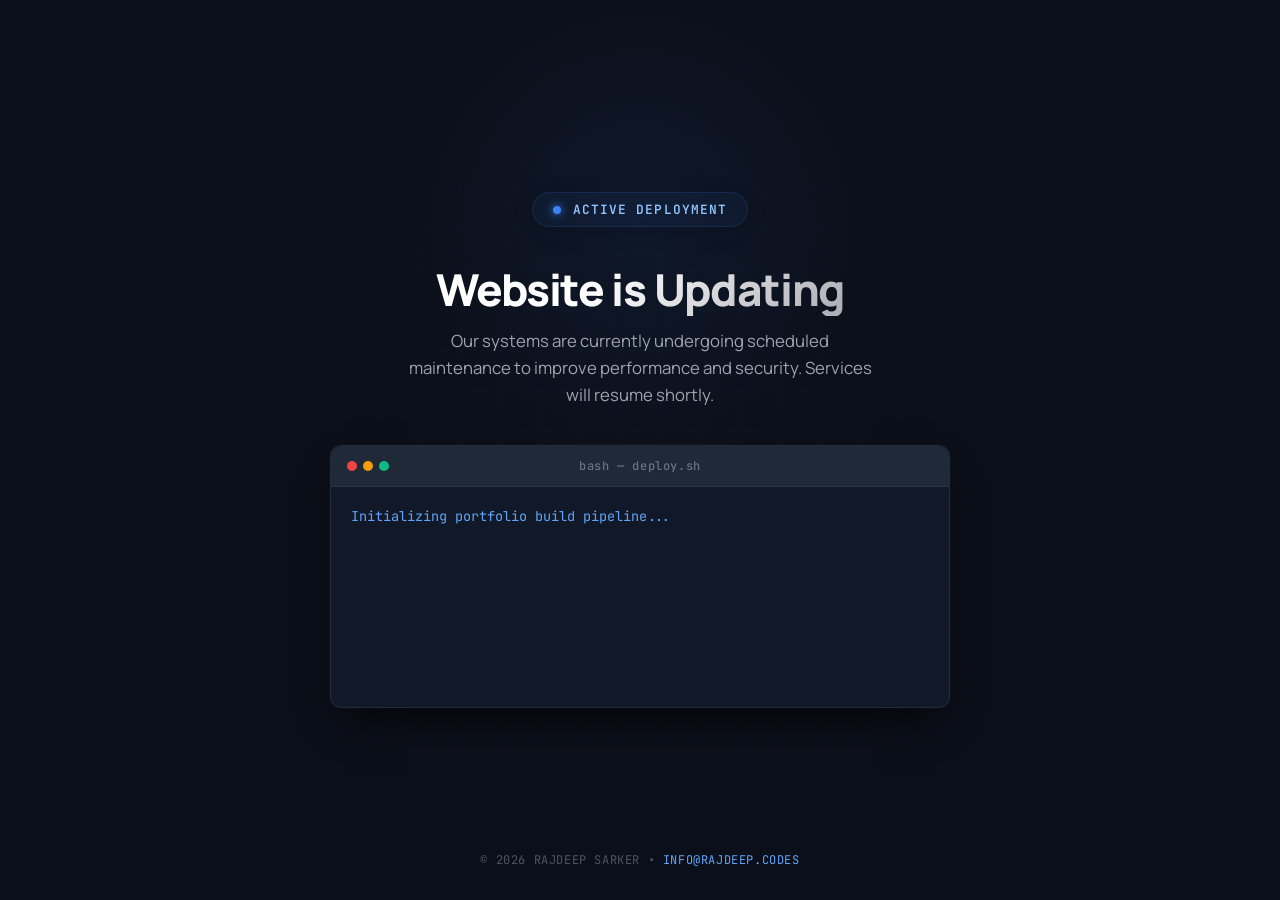
==== maintenance.html @ 2d63e9d5 "feat: implement maintenance mode page with terminal-style deployment logs and configuration files" ====
<!DOCTYPE html>
<html lang="en">
<head>
  <meta charset="UTF-8">
  <meta name="viewport" content="width=device-width, initial-scale=1.0">
  <title>Website is Updating | Rajdeep Codes</title>
  
  <!-- Google Fonts -->
  <link rel="preconnect" href="https://fonts.googleapis.com">
  <link rel="preconnect" href="https://fonts.gstatic.com" crossorigin>
  <link href="https://fonts.googleapis.com/css2?family=JetBrains+Mono:wght@400;500;700&family=Manrope:wght@400;500;600;700;800&display=swap" rel="stylesheet">
  
  <style>
    /* Reset & Base Styles */
    *, *::before, *::after {
      box-sizing: border-box;
      margin: 0;
      padding: 0;
    }
    
    body {
      background-color: #0b0f19;
      color: #f3f4f6;
      font-family: 'Manrope', sans-serif;
      min-height: 100vh;
      display: flex;
      flex-direction: column;
      align-items: center;
      justify-content: center;
      padding: 1.5rem;
      overflow: hidden;
      position: relative;
    }
    
    /* Tech Grid Overlay */
    body::before {
      content: '';
      position: absolute;
      inset: 0;
      background-image: 
        linear-gradient(rgba(59, 130, 246, 0.03) 1px, transparent 1px),
        linear-gradient(90deg, rgba(59, 130, 246, 0.03) 1px, transparent 1px);
      background-size: 40px 40px;
      background-position: center;
      mask-image: radial-gradient(circle at center, black, transparent 80%);
      -webkit-mask-image: radial-gradient(circle at center, black, transparent 80%);
      z-index: 1;
      pointer-events: none;
    }

    /* Ambient Radial Glow */
    .glow-effect {
      position: absolute;
      top: 25%;
      left: 50%;
      transform: translate(-50%, -50%);
      width: 500px;
      height: 500px;
      background: radial-gradient(circle, rgba(59, 130, 246, 0.08) 0%, transparent 70%);
      z-index: 1;
      pointer-events: none;
    }

    /* Layout Wrapper */
    .container {
      position: relative;
      z-index: 2;
      max-width: 620px;
      width: 100%;
      text-align: center;
      display: flex;
      flex-direction: column;
      align-items: center;
      gap: 2.25rem;
    }

    /* Glowing Status Badge */
    .status-badge {
      display: inline-flex;
      align-items: center;
      gap: 0.75rem;
      background: rgba(59, 130, 246, 0.06);
      border: 1px solid rgba(59, 130, 246, 0.15);
      padding: 0.5rem 1.25rem;
      border-radius: 9999px;
      backdrop-filter: blur(8px);
      box-shadow: 0 4px 20px rgba(0, 0, 0, 0.2);
    }

    .status-pulse {
      width: 8px;
      height: 8px;
      background-color: #3b82f6;
      border-radius: 50%;
      position: relative;
      box-shadow: 0 0 10px #3b82f6;
    }

    .status-pulse::after {
      content: '';
      position: absolute;
      inset: -4px;
      border-radius: 50%;
      border: 2px solid #3b82f6;
      animation: pulse-ring 2s cubic-bezier(0.4, 0, 0.6, 1) infinite;
      opacity: 0;
    }

    @keyframes pulse-ring {
      0% {
        transform: scale(0.8);
        opacity: 0.8;
      }
      100% {
        transform: scale(2.2);
        opacity: 0;
      }
    }

    .status-text {
      font-size: 0.8rem;
      font-weight: 600;
      letter-spacing: 0.08em;
      text-transform: uppercase;
      color: #93c5fd;
      font-family: 'JetBrains Mono', monospace;
    }

    /* Headings */
    h1 {
      font-size: 2.75rem;
      font-weight: 800;
      letter-spacing: -0.03em;
      line-height: 1.2;
      background: linear-gradient(135deg, #ffffff 40%, #a1a1aa 100%);
      -webkit-background-clip: text;
      -webkit-text-fill-color: transparent;
      margin-bottom: 0.75rem;
    }

    p {
      color: #9ca3af;
      font-size: 1.05rem;
      line-height: 1.6;
      max-width: 480px;
      margin: 0 auto;
    }

    /* Interactive Terminal Box */
    .terminal {
      background-color: #111827;
      border: 1px solid rgba(255, 255, 255, 0.08);
      border-radius: 12px;
      width: 100%;
      text-align: left;
      font-family: 'JetBrains Mono', monospace;
      font-size: 0.85rem;
      box-shadow: 
        0 20px 40px -15px rgba(0, 0, 0, 0.8),
        0 0 0 1px rgba(255, 255, 255, 0.02);
      overflow: hidden;
    }

    .terminal-header {
      background-color: #1f2937;
      padding: 0.75rem 1rem;
      display: flex;
      align-items: center;
      justify-content: space-between;
      border-bottom: 1px solid rgba(255, 255, 255, 0.05);
    }

    .terminal-controls {
      display: flex;
      gap: 6px;
    }

    .control-dot {
      width: 10px;
      height: 10px;
      border-radius: 50%;
    }

    .dot-close { background-color: #ef4444; }
    .dot-minimize { background-color: #f59e0b; }
    .dot-expand { background-color: #10b981; }

    .terminal-title {
      color: #6b7280;
      font-size: 0.75rem;
      font-weight: 500;
      letter-spacing: 0.05em;
    }

    .terminal-body {
      padding: 1.25rem;
      height: 220px;
      overflow-y: auto;
      display: flex;
      flex-direction: column;
      gap: 0.6rem;
      scrollbar-width: thin;
      scrollbar-color: rgba(255, 255, 255, 0.1) transparent;
    }

    .terminal-body::-webkit-scrollbar {
      width: 4px;
    }

    .terminal-body::-webkit-scrollbar-thumb {
      background: rgba(255, 255, 255, 0.1);
      border-radius: 2px;
    }

    .line {
      display: flex;
      align-items: flex-start;
      gap: 0.5rem;
      min-height: 1.25rem;
      flex-shrink: 0; /* Critical Fix: Prevents layout engines from shrinking lines to 0 height and overlapping */
    }

    .prompt {
      color: #60a5fa;
      user-select: none;
      font-weight: bold;
    }

    .content {
      white-space: pre-wrap;
      word-break: break-all;
    }

    .cursor {
      display: inline-block;
      width: 8px;
      height: 15px;
      background-color: #34d399;
      margin-left: 2px;
      vertical-align: middle;
      animation: blink 1s step-end infinite;
    }

    @keyframes blink {
      from, to { background-color: transparent }
      50% { background-color: #34d399 }
    }

    /* Minimalist Footer */
    footer {
      position: absolute;
      bottom: 2rem;
      left: 50%;
      transform: translateX(-50%);
      z-index: 2;
      font-size: 0.75rem;
      color: #4b5563;
      letter-spacing: 0.05em;
      text-transform: uppercase;
      font-family: 'JetBrains Mono', monospace;
    }

    footer a {
      color: #60a5fa;
      text-decoration: none;
      transition: color 0.2s ease;
    }

    footer a:hover {
      color: #93c5fd;
    }
  </style>
</head>
<body>

  <div class="glow-effect"></div>

  <div class="container">
    <!-- Pulsing Status Badge -->
    <div class="status-badge">
      <span class="status-pulse"></span>
      <span class="status-text">Active Deployment</span>
    </div>

    <!-- Message Header -->
    <div>
      <h1>Website is Updating</h1>
      <p>Our systems are currently undergoing scheduled maintenance to improve performance and security. Services will resume shortly.</p>
    </div>

    <!-- Console Terminal -->
    <div class="terminal">
      <div class="terminal-header">
        <div class="terminal-controls">
          <span class="control-dot dot-close"></span>
          <span class="control-dot dot-minimize"></span>
          <span class="control-dot dot-expand"></span>
        </div>
        <span class="terminal-title">bash — deploy.sh</span>
        <div style="width: 42px;"></div> <!-- Horizontal layout balancer -->
      </div>
      <div class="terminal-body" id="terminal-output">
        <!-- Logs dynamically injected by JavaScript -->
      </div>
    </div>
  </div>

  <footer>
    &copy; 2026 Rajdeep Sarker &bull; <a href="mailto:info@rajdeep.codes">info@rajdeep.codes</a>
  </footer>

  <script>
    const initialLogs = [
      { text: "Initializing portfolio build pipeline...", delay: 400, type: "system" },
      { text: "Connecting to repository: github.com/rajdeep201090/portfolio...", delay: 600, type: "system" },
      { text: "git pull origin main", delay: 300, type: "command" },
      { text: "Updating c12b9a4..8f7b2c1\nFast-forward\n data/portfolio.json           | 42 ++++++++++++++--\n src/components/Projects.tsx    | 18 +++++--\n src/components/Experience.tsx  | 14 +++++-\n 3 files changed, 65 insertions(+), 9 deletions(-)", delay: 800, type: "output" },
      { text: "Updating layout modules, project assets, and showcase profiles...", delay: 500, type: "system" },
      { text: "npm run build", delay: 300, type: "command" },
      { text: "> rajdeep-portfolio@3.0.0 build\n> vite build\n\nvite v5.2.11 building for production...\ntransform... [OK]\nrendering chunks... [OK]\n\ndist/index.html                     4.85 kB\ndist/assets/index-D78a9c.js        142.10 kB │ gzip:  42.50 kB\ndist/assets/index-B1a9c3.css        18.45 kB │ gzip:   5.12 kB\n\n✓ Built portfolio successfully in 1.48s", delay: 1800, type: "output" },
      { text: "Syncing static files to CDN gateway...", delay: 500, type: "system" },
      { text: "aws s3 sync dist/ s3://rajdeep.codes --delete", delay: 300, type: "command" },
      { text: "upload: dist/index.html to s3://rajdeep.codes/index.html\nupload: dist/assets/index-D78a9c.js to s3://rajdeep.codes/assets/index-D78a9c.js\nSync complete. Clearing regional caches...", delay: 1200, type: "output" },
      { text: "aws cloudfront create-invalidation --distribution-id E3P... --paths \"/*\"", delay: 300, type: "command" },
      { text: "Invalidation ID: I3K8A1J9B2C3D4\nStatus: Completed", delay: 700, type: "output" },
      { text: "Performing system verification checks...", delay: 1000, type: "system" },
      { text: "Status: 200 OK | Portfolio is live at https://rajdeep.codes/", delay: 600, type: "success" },
      { text: "Entering maintenance standby mode...", delay: 400, type: "system" }
    ];

    const standbyLogs = [
      { text: "UPDATING: Checking visitor inbox & contact form queue...", type: "system" },
      { text: "HEALTH: Contact database verified. 0 pending notifications. [OK]", type: "success" },
      { text: "SYSTEM: Resource usage - CPU: 1.8% | Memory: 22.4% | Temp: 37°C", type: "output" },
      { text: "UPDATING: Scanning portfolio performance benchmarks...", type: "system" },
      { text: "HEALTH: Pagespeed Index: 99/100 | LCP: 0.8s", type: "success" },
      { text: "UPDATING: Running security checks on mail api integration...", type: "system" },
      { text: "curl -s -o /dev/null -w \"%{http_code}\" https://api.rajdeep.codes/health", type: "command" },
      { text: "200", type: "output" },
      { text: "HEALTH: Mail gateway check: 200 OK [Healthy]", type: "success" },
      { text: "UPDATING: Synchronizing project repository lists with GitHub API...", type: "system" },
      { text: "Updated cache for 14 public repositories.", type: "output" },
      { text: "INFO: System lock active. Awaiting administrative release.", type: "system" }
    ];

    const terminalContainer = document.getElementById("terminal-output");

    const wait = (ms) => new Promise(resolve => setTimeout(resolve, ms));

    function getTimestamp() {
      const now = new Date();
      return now.toTimeString().split(' ')[0]; // Returns HH:MM:SS format
    }

    async function printLine(log) {
      // Split by newlines so each line gets its own unique flexbox container row (prevents rendering engine layout bugs)
      const textLines = log.text.split("\n");
      
      for (let i = 0; i < textLines.length; i++) {
        const textSegment = textLines[i];
        const row = document.createElement("div");
        row.className = "line";
        
        // Draw the prompt '$' only on the first line of a command entry
        if (log.type === "command" && i === 0) {
          const prompt = document.createElement("span");
          prompt.className = "prompt";
          prompt.textContent = "$";
          row.appendChild(prompt);
        } else if (log.type === "command") {
          // Indent command lines that wrap or represent outputs
          const space = document.createElement("span");
          space.className = "prompt";
          space.textContent = " ";
          row.appendChild(space);
        }

        const textBody = document.createElement("span");
        textBody.className = "content";
        
        // Apply coloring based on message type
        if (log.type === "command") {
          textBody.style.color = "#34d399";
        } else if (log.type === "success") {
          textBody.style.color = "#4ade80";
          textBody.style.fontWeight = "bold";
        } else if (log.type === "system") {
          textBody.style.color = "#60a5fa";
        } else {
          textBody.style.color = "#9ca3af";
        }
        
        row.appendChild(textBody);
        terminalContainer.appendChild(row);
        terminalContainer.scrollTop = terminalContainer.scrollHeight;

        if (log.type === "command" && i === 0) {
          const cursor = document.createElement("span");
          cursor.className = "cursor";
          row.appendChild(cursor);
          
          for (let char of textSegment) {
            textBody.textContent += char;
            await wait(25 + Math.random() * 20);
          }
          await wait(150);
          cursor.remove();
        } else {
          if (log.delay && i === 0) {
            await wait(log.delay);
          }
          textBody.textContent = textSegment;
        }
        await wait(50);
      }
    }

    async function streamLogs() {
      terminalContainer.innerHTML = "";
      
      // 1. Initial build sequences (run once)
      for (const log of initialLogs) {
        await printLine(log);
        await wait(250);
      }

      // 2. Loop continuous system standby & updating checks indefinitely
      let index = 0;
      while (true) {
        const log = standbyLogs[index % standbyLogs.length];
        
        const timestampedLog = {
          text: `[${getTimestamp()}] ${log.text}`,
          type: log.type,
          delay: log.delay || 0
        };
        
        await printLine(timestampedLog);
        index++;
        
        // Wait random time between 2 to 4.5 seconds for next live updates
        await wait(2000 + Math.random() * 2500);
      }
    }

    // Trigger main loop
    streamLogs();
  </script>
</body>
</html>
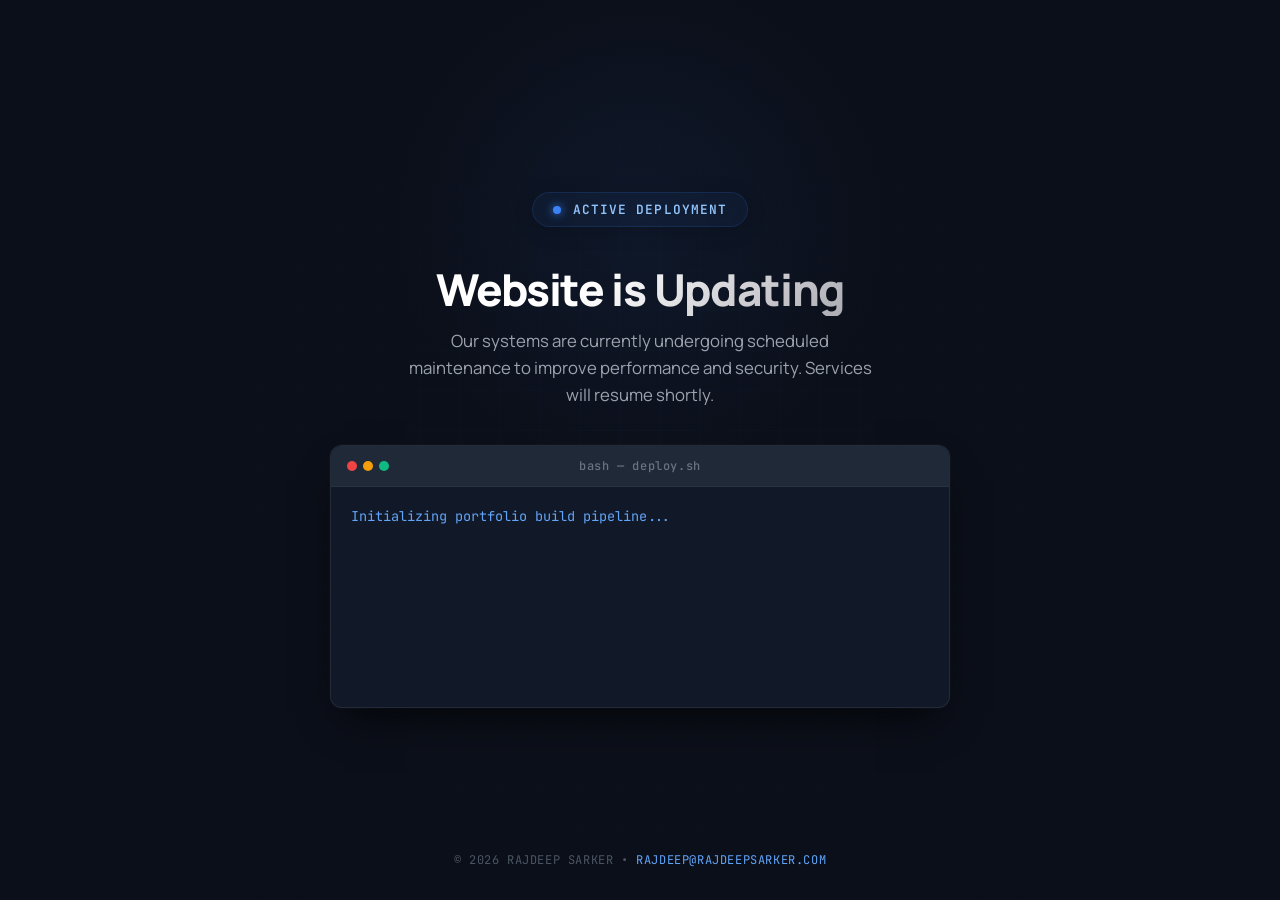
==== commit 998afd6b: "chore: update domain name to rajdeepsarker.com and refresh associated contact email address" ====
--- a/maintenance.html
+++ b/maintenance.html
@@ -3,7 +3,7 @@
 <head>
   <meta charset="UTF-8">
   <meta name="viewport" content="width=device-width, initial-scale=1.0">
-  <title>Website is Updating | Rajdeep Codes</title>
+  <title>Website is Updating | Rajdeep Sarker</title>
   
   <!-- Google Fonts -->
   <link rel="preconnect" href="https://fonts.googleapis.com">
@@ -306,7 +306,7 @@
   </div>
 
   <footer>
-    &copy; 2026 Rajdeep Sarker &bull; <a href="mailto:info@rajdeep.codes">info@rajdeep.codes</a>
+    &copy; 2026 Rajdeep Sarker &bull; <a href="mailto:rajdeep@rajdeepsarker.com">rajdeep@rajdeepsarker.com</a>
   </footer>
 
   <script>
@@ -319,12 +319,12 @@
       { text: "npm run build", delay: 300, type: "command" },
       { text: "> rajdeep-portfolio@3.0.0 build\n> vite build\n\nvite v5.2.11 building for production...\ntransform... [OK]\nrendering chunks... [OK]\n\ndist/index.html                     4.85 kB\ndist/assets/index-D78a9c.js        142.10 kB │ gzip:  42.50 kB\ndist/assets/index-B1a9c3.css        18.45 kB │ gzip:   5.12 kB\n\n✓ Built portfolio successfully in 1.48s", delay: 1800, type: "output" },
       { text: "Syncing static files to CDN gateway...", delay: 500, type: "system" },
-      { text: "aws s3 sync dist/ s3://rajdeep.codes --delete", delay: 300, type: "command" },
-      { text: "upload: dist/index.html to s3://rajdeep.codes/index.html\nupload: dist/assets/index-D78a9c.js to s3://rajdeep.codes/assets/index-D78a9c.js\nSync complete. Clearing regional caches...", delay: 1200, type: "output" },
+      { text: "aws s3 sync dist/ s3://rajdeepsarker.com --delete", delay: 300, type: "command" },
+      { text: "upload: dist/index.html to s3://rajdeepsarker.com/index.html\nupload: dist/assets/index-D78a9c.js to s3://rajdeepsarker.com/assets/index-D78a9c.js\nSync complete. Clearing regional caches...", delay: 1200, type: "output" },
       { text: "aws cloudfront create-invalidation --distribution-id E3P... --paths \"/*\"", delay: 300, type: "command" },
       { text: "Invalidation ID: I3K8A1J9B2C3D4\nStatus: Completed", delay: 700, type: "output" },
       { text: "Performing system verification checks...", delay: 1000, type: "system" },
-      { text: "Status: 200 OK | Portfolio is live at https://rajdeep.codes/", delay: 600, type: "success" },
+      { text: "Status: 200 OK | Portfolio is live at https://rajdeepsarker.com/", delay: 600, type: "success" },
       { text: "Entering maintenance standby mode...", delay: 400, type: "system" }
     ];
 
@@ -335,7 +335,7 @@
       { text: "UPDATING: Scanning portfolio performance benchmarks...", type: "system" },
       { text: "HEALTH: Pagespeed Index: 99/100 | LCP: 0.8s", type: "success" },
       { text: "UPDATING: Running security checks on mail api integration...", type: "system" },
-      { text: "curl -s -o /dev/null -w \"%{http_code}\" https://api.rajdeep.codes/health", type: "command" },
+      { text: "curl -s -o /dev/null -w \"%{http_code}\" https://api.rajdeepsarker.com/health", type: "command" },
       { text: "200", type: "output" },
       { text: "HEALTH: Mail gateway check: 200 OK [Healthy]", type: "success" },
       { text: "UPDATING: Synchronizing project repository lists with GitHub API...", type: "system" },
